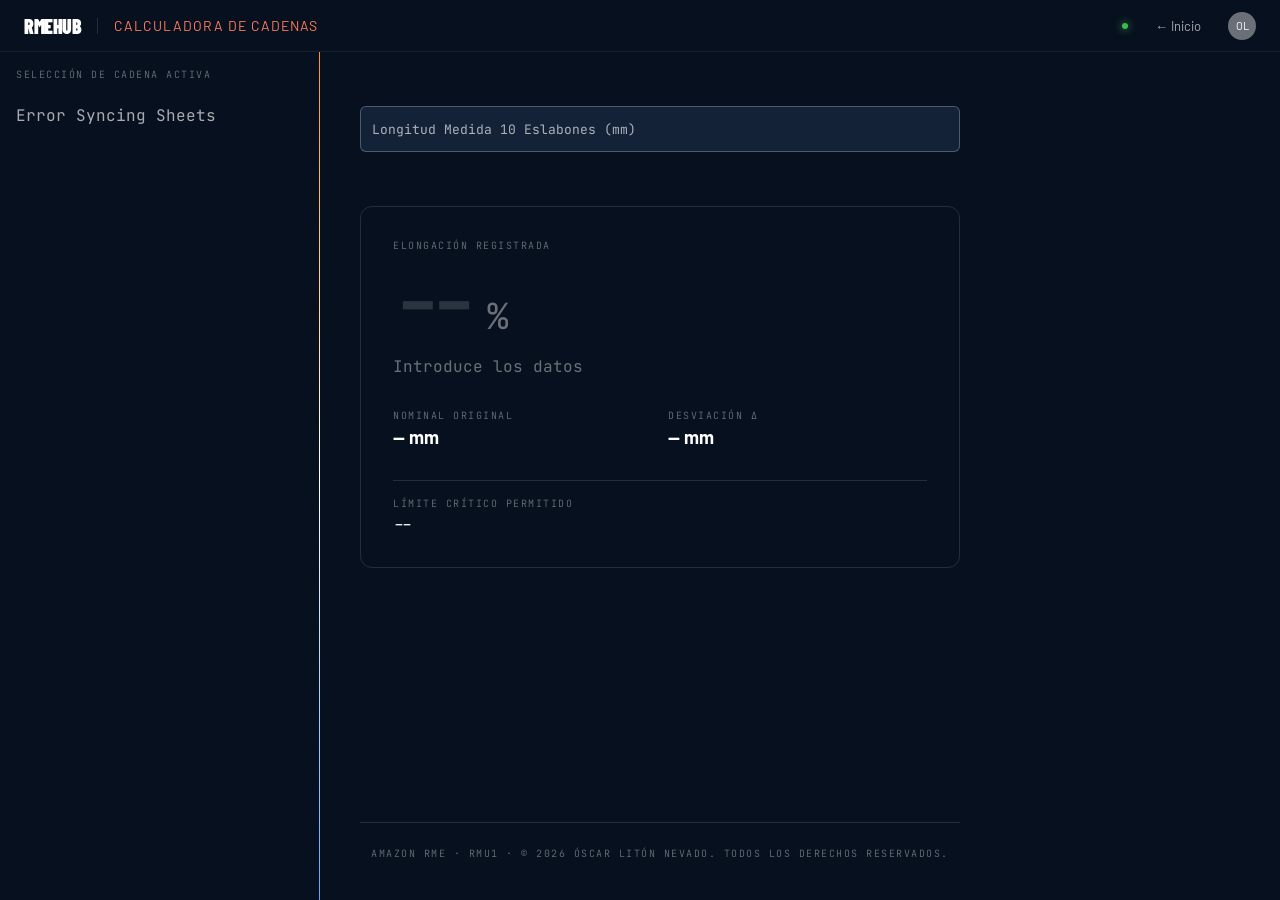
==== cadenas.html @ 81b58d06 "Add files via upload" ====
<!DOCTYPE html>
<html lang="es">
<head>
  <meta charset="UTF-8">
  <meta name="viewport" content="width=device-width, initial-scale=1.0">
  <title>Cadenas | RME Toolkit</title>
  <link rel="stylesheet" href="estilos.css">
</head>
<body>
  <div id="transition" class="page-transition"></div>

  <header class="topbar" style="--tb-color: var(--accent-cadenas)">
    <div class="tb-zone">
      <a href="index.html" class="t-display tb-logo">RMEHub</a>
      <div class="tb-divider"></div>
      <div class="tb-breadcrumb">Calculadora de Cadenas</div>
    </div>
    <div class="tb-zone">
      <div class="status-dot" role="img" aria-label="Base de datos en línea"></div>
      <a href="index.html" class="btn-back">← <span class="back-text">Inicio</span></a>
      <div class="avatar">OL</div>
      <button class="mobile-toggle" onclick="toggleDrawer()" aria-label="Abrir menú">☰</button>
    </div>
  </header>

  <div class="layout-main">
    <aside class="col-left" id="drawer">
      <div class="t-micro" style="padding: 16px 16px 8px 16px;">Selección de Cadena Activa</div>
      <div id="chainListLeft" style="overflow-y: auto; flex: 1;"></div>
    </aside>

    <main class="col-right">
      <div style="max-width: 600px; width: 100%;">
      
        <!-- FICHA DE PARÁMETROS DINÁMICA -->
        <div id="chainParamsPanel" class="result-block" style="display: none; padding: 20px; background: var(--card2); margin-bottom: 24px; border-left: 4px solid var(--accent-cadenas);">
          <div style="display: flex; justify-content: space-between; align-items: flex-start; margin-bottom: 16px;">
            <div>
              <div id="cp-nombre" class="t-heading" style="font-size: 20px; text-transform: uppercase; line-height: 1.2;">--</div>
              <div id="cp-ref" class="t-caption" style="font-size: 12px; letter-spacing: 1px; color: var(--text-disabled); margin-top: 4px;">--</div>
            </div>
            <div class="t-micro" style="background: rgba(255, 122, 92, 0.1); border: 1px solid rgba(255, 122, 92, 0.2); color: var(--accent-cadenas); padding: 4px 8px; border-radius: 4px;">
              BBDD SHEETS
            </div>
          </div>
          <div style="display: grid; grid-template-columns: repeat(3, 1fr); gap: 12px; border-top: 1px solid var(--border); padding-top: 16px;">
            <div>
              <div class="t-micro" style="margin-bottom: 4px;">Nominal (10 Esl.)</div>
              <div id="cp-nom" class="t-heading" style="font-size: 16px;">-- mm</div>
            </div>
            <div>
              <div class="t-micro" style="margin-bottom: 4px;">Límite Aviso</div>
              <div id="cp-warn" class="t-heading" style="font-size: 16px; color: var(--warn);">-- %</div>
            </div>
            <div>
              <div class="t-micro" style="margin-bottom: 4px;">Límite Crítico</div>
              <div id="cp-crit" class="t-heading" style="font-size: 16px; color: var(--crit);">-- %</div>
            </div>
          </div>
        </div>

        <div class="input-group">
          <input type="number" id="measureInput" placeholder=" " required step="0.1" oninput="calculateChain(parseFloat(this.value))">
          <label class="t-caption">Longitud Medida 10 Eslabones (mm)</label>
        </div>
      </div>

      <div id="resultCard" class="result-block state-empty" style="max-width: 600px; width: 100%;">
        <div class="t-micro">Elongación Registrada</div>
        <div style="margin: 16px 0;">
          <span id="resultPct" class="val-main">--</span><span class="val-unit">%</span>
        </div>
        <div id="statusTxt" class="t-caption result-msg">Introduce los datos</div>
        
        <div class="grid-2 section-gap">
          <div>
            <div class="t-micro">Nominal original</div>
            <div id="statNominal" class="t-heading" style="font-size: 18px; margin-top:4px;">-- mm</div>
          </div>
          <div>
            <div class="t-micro">Desviación Δ</div>
            <div id="statDiff" class="t-heading" style="font-size: 18px; margin-top:4px;">-- mm</div>
          </div>
        </div>
        <div class="section-gap" style="border-top: 1px solid var(--border); padding-top: 16px;">
          <div class="t-micro">Límite Crítico Permitido</div>
          <div id="statLimit" class="t-caption" style="margin-top: 4px; color: var(--text-main)">--</div>
        </div>
      </div>
      
      <footer style="margin-top: auto; padding-top: 24px; border-top: 1px solid var(--border); text-align: center; max-width: 600px; width: 100%;">
        <div class="t-micro">Amazon RME · RMU1 · © 2026 Óscar Litón Nevado. Todos los derechos reservados.</div>
      </footer>
    </main>
  </div>

  <script src="main.js"></script>
</body>
</html>
---- estilos.css ----
/* ==========================================================================
   RME TOOLKIT - MASTER PREMIUM INDUSTRIAL DESIGN SYSTEM (V3)
   ========================================================================== */

@import url('https://fonts.googleapis.com/css2?family=Barlow+Condensed:wght=900&family=Barlow:wght=400;700&family=JetBrains+Mono:wght=300;400;700&display=swap');

/* ── 1. CORE SYSTEM VARIABLES & SEMANTIC TOKENS ── */
:root {
  --bg: #07101e;
  --bg-panel: #07101e; 
  --card: #0f1f35;
  --card2: #142238;
  
  /* Robust borders for low/harsh light plant environments */
  --border: rgba(255, 255, 255, 0.12);
  --border-field: rgba(255, 255, 255, 0.25);
  --border2: rgba(255, 255, 255, 0.40);
  
  --text-main: #ffffff;
  --text-muted: rgba(255, 255, 255, 0.65);
  --text-disabled: rgba(255, 255, 255, 0.4);
  
  /* Brand Guidelines */
  --amz: #FF9900;
  
  /* App Modules Color Codes */
  --accent-cadenas: #ff7a5c;
  --accent-correas: #60a5fa;
  --accent-recetas: #FF9900;
  --accent-rollos: #34d399;
  
  /* Semantic Operational States */
  --ok: #3fb950;
  --warn: #d29922;
  --crit: #f85149;
  
  /* Typography Tokens */
  --font-display: 'Barlow Condensed', sans-serif;
  --font-heading: 'Barlow', sans-serif;
  --font-body: 'Barlow', sans-serif;
  --font-mono: 'JetBrains Mono', monospace;
  
  /* Geometry Layout Constraints */
  --topbar-h: 52px;
  --sidebar-w: 320px;
}

/* ── 2. BASE GLOBAL REBOOT & ACCESSIBILITY ── */
*, *::before, *::after {
  box-sizing: border-box;
  margin: 0;
  padding: 0;
}

html, body {
  height: 100%;
  background-color: var(--bg);
  color: var(--text-main);
  font-family: var(--font-body);
  -webkit-font-smoothing: antialiased;
  -moz-osx-font-smoothing: grayscale;
  overflow: hidden;
}

/* Accessible focus rings */
*:focus-visible {
  outline: 2px solid var(--amz);
  outline-offset: 2px;
}

/* Structural scrollbar design tokens */
::-webkit-scrollbar {
  width: 4px;
  height: 4px;
}
::-webkit-scrollbar-track {
  background: transparent;
}
::-webkit-scrollbar-thumb {
  background: var(--border2);
  border-radius: 4px;
}
::-webkit-scrollbar-thumb:hover {
  background: var(--text-muted);
}

/* Hide native numeric spinners for layout density consistency */
input[type="number"]::-webkit-inner-spin-button, 
input[type="number"]::-webkit-outer-spin-button { 
  -webkit-appearance: none; 
  margin: 0; 
}
input[type="number"] {
  -moz-appearance: textfield;
}

/* ── 3. TYPOGRAPHY HIERARCHY CLASSIFICATION ── */
.t-display { font-family: var(--font-display); font-weight: 900; text-transform: uppercase; }
.t-heading { font-family: var(--font-heading); font-weight: 700; color: var(--text-main); }
.t-body    { font-family: var(--font-body); font-weight: 400; color: var(--text-muted); }
.t-caption { font-family: var(--font-mono); font-weight: 400; color: var(--text-muted); }
.t-micro   { font-family: var(--font-mono); font-weight: 300; font-size: 10px; text-transform: uppercase; letter-spacing: 1.5px; color: var(--text-disabled); }

/* ── 4. PORTAL GRID ARCHITECTURE (index.html) ── */
.portal-container {
  display: flex;
  flex-direction: column;
  min-height: 100vh;
  position: relative;
  z-index: 1;
}

.portal-main {
  flex: 1;
  display: flex;
  flex-direction: column;
  justify-content: center;
  align-items: center;
  padding: 40px 24px;
}

.portal-grid {
  display: grid;
  grid-template-columns: repeat(4, 260px);
  gap: 24px;
  margin-top: 48px;
}

.hub-card {
  background: var(--card);
  border: 1px solid var(--border);
  border-radius: 12px;
  padding: 24px;
  text-decoration: none;
  color: inherit;
  display: flex;
  flex-direction: column;
  justify-content: space-between;
  height: 200px;
  position: relative;
  overflow: hidden;
  box-shadow: 0 4px 24px rgba(0,0,0,0.4);
  opacity: 0;
  transform: translateY(16px);
  animation: cardEntry 0.4s cubic-bezier(0.16, 1, 0.3, 1) forwards;
}

@keyframes cardEntry {
  to { opacity: 1; transform: translateY(0); }
}

.stagger-1 { animation-delay: 80ms; }
.stagger-2 { animation-delay: 160ms; }
.stagger-3 { animation-delay: 240ms; }
.stagger-4 { animation-delay: 320ms; }

/* Micro-interaction sweep line */
.hub-card::after {
  content: '';
  position: absolute;
  top: 0; left: -100%;
  width: 100%; height: 100%;
  background: linear-gradient(90deg, transparent, rgba(255,255,255,0.04), transparent);
  transition: transform 0.6s cubic-bezier(0.16, 1, 0.3, 1);
  pointer-events: none;
}

.hub-card:hover {
  border-color: var(--hc);
}

.hub-card:hover::after {
  transform: translateX(200%);
}

.hc-icon {
  color: var(--hc);
  margin-bottom: 16px;
}

.hc-title {
  font-size: 24px;
  line-height: 1.1;
  letter-spacing: -0.5px;
}

.hc-data {
  font-size: 11px;
  color: var(--text-disabled);
  margin-top: auto;
}

.portal-footer {
  padding: 24px;
  border-top: 1px solid var(--border);
  text-align: center;
}

/* ── 5. TOPBAR ARCHITECTURE ── */
.topbar {
  height: var(--topbar-h);
  border-bottom: 1px solid rgba(255,255,255,0.07);
  display: flex;
  align-items: center;
  justify-content: space-between;
  padding: 0 24px;
  background: var(--bg);
  position: relative;
  z-index: 10;
}

.tb-zone {
  display: flex;
  align-items: center;
  gap: 16px;
}

.tb-logo {
  font-size: 20px;
  color: var(--text-main);
  text-decoration: none;
  letter-spacing: -0.5px;
}

.tb-divider {
  width: 1px;
  height: 16px;
  background-color: var(--border);
}

.tb-breadcrumb {
  font-size: 14px;
  text-transform: uppercase;
  letter-spacing: 1px;
  color: var(--tb-color);
}

.status-dot {
  width: 6px;
  height: 6px;
  background-color: var(--ok);
  border-radius: 50%;
  box-shadow: 0 0 8px var(--ok);
  animation: blink 2s infinite ease-in-out;
}

@keyframes blink {
  0%, 100% { opacity: 0.4; }
  50% { opacity: 1; }
}

.btn-back {
  color: var(--text-muted);
  text-decoration: none;
  font-size: 13px;
  padding: 4px 10px;
  border: 1px solid transparent;
  border-radius: 6px;
  transition: all 0.15s ease;
}

.btn-back:hover {
  border-color: var(--border2);
  color: var(--text-main);
}

.avatar {
  width: 28px;
  height: 28px;
  border-radius: 50%;
  background-color: var(--border2);
  display: flex;
  align-items: center;
  justify-content: center;
  font-size: 11px;
  color: var(--text-main);
}

/* ── 6. DUAL COLUMN LAYOUT ── */
.layout-main {
  display: flex;
  height: calc(100vh - var(--topbar-h));
  position: relative;
}

.col-left {
  width: var(--sidebar-w);
  flex-shrink: 0;
  display: flex;
  flex-direction: column;
  border-right: 1px solid rgba(255,255,255,0.06);
  position: relative;
  background-color: var(--bg);
}

/* Light-ray structural accent line */
.col-left::after {
  content: '';
  position: absolute;
  top: 0; right: -1px; bottom: 0;
  width: 1px;
  background: linear-gradient(to bottom, #FF9900, #ffffff, #60a5fa);
  pointer-events: none;
}

.col-right {
  flex: 1;
  padding: 40px;
  overflow-y: auto;
  display: flex;
  flex-direction: column;
  gap: 32px;
  background-color: var(--bg);
}

/* ── 7. MICRO-INTERACTIONS & FLOATING LABELS ── */
.input-group {
  position: relative;
  margin-top: 14px; 
  margin-bottom: 22px;
}

.input-group input, 
.input-group select {
  width: 100%;
  background-color: var(--card2); 
  border: 1px solid var(--border-field); 
  border-radius: 6px;
  padding: 18px 12px 8px 12px;
  color: var(--text-main);
  font-family: var(--font-mono);
  font-size: 14px;
  outline: none;
  position: relative;
  z-index: 1; 
  transition: border-color 0.2s ease, box-shadow 0.2s ease;
}

.input-group select {
  -webkit-appearance: none;
  appearance: none;
  cursor: pointer;
  background-image: url("data:image/svg+xml;charset=UTF-8,%3Csvg width='14' height='14' viewBox='0 0 24 24' fill='none' stroke='%237a90a8' stroke-width='2.5' stroke-linecap='round' stroke-linejoin='round'%3E%3Cpath d='M6 9l6 6 6-6'/%3E%3C/svg%3E");
  background-repeat: no-repeat;
  background-position: right 14px center;
  padding-right: 36px;
}

.input-group select option {
  background-color: var(--card);
  color: var(--text-main);       
  font-family: var(--font-mono);
  padding: 12px;
}

.input-group input:focus, 
.input-group select:focus {
  border-color: var(--amz);
  box-shadow: 0 0 0 1px var(--amz);
  z-index: 2; 
}

.input-group label {
  position: absolute;
  left: 12px;
  top: 15px;
  color: var(--text-muted);
  pointer-events: none;
  transition: all 0.2s cubic-bezier(0.16, 1, 0.3, 1);
  font-size: 13px;
  z-index: 10; 
}

.input-group input:focus ~ label,
.input-group input:not(:placeholder-shown) ~ label,
.input-group select:focus ~ label,
.input-group select:valid ~ label {
  top: -8px;
  left: 8px;
  font-size: 10px;
  background-color: var(--bg); 
  padding: 0 6px;
  color: var(--amz);
  font-weight: 700;
  letter-spacing: 0.5px;
  border-radius: 4px;
  line-height: 1;
}

.btn-action {
  width: 100%;
  background: transparent;
  border: 1px solid var(--border2);
  border-radius: 6px;
  color: var(--text-main);
  padding: 14px;
  font-size: 12px;
  letter-spacing: 1px;
  font-weight: 700;
  cursor: pointer;
  transition: transform 0.1s cubic-bezier(0.25, 1, 0.5, 1), border-color 0.2s;
}
.btn-action:hover {
  border-color: var(--text-main);
}
.btn-action:active {
  transform: scale(0.97);
}

/* ── 8. VALUE DISPLAY & STATUS BLOCKS ── */
.val-main {
  font-family: var(--font-mono);
  font-weight: 700;
  font-size: 72px;
  line-height: 1;
  transition: color 300ms ease;
}

.val-unit {
  font-family: var(--font-mono);
  font-size: 36px;
  color: var(--text-disabled);
  margin-left: 8px;
}

.result-block {
  padding: 32px;
  border-radius: 12px;
  border: 1px solid var(--border);
  transition: all 300ms ease;
}

/* Engine Mapping Matrix states */
.state-empty .val-main { color: rgba(255, 255, 255, 0.15); }
.state-empty .result-msg { color: var(--text-disabled); }

.state-loading {
  position: relative;
  overflow: hidden;
  background: rgba(255,255,255,0.01);
}
.state-loading::before {
  content: '';
  position: absolute;
  inset: 0;
  background: linear-gradient(90deg, transparent, rgba(255,255,255,0.04), transparent);
  animation: skeleton 1.2s infinite linear;
}
@keyframes skeleton {
  0% { transform: translateX(-100%); }
  100% { transform: translateX(100%); }
}

.state-ok {
  background-color: rgba(63, 185, 80, 0.05);
  border-color: transparent;
}
.state-ok .val-main { color: var(--ok); }

/* NEW: State Warning for intermediate levels (Yellow) */
.state-warn {
  background-color: rgba(210, 153, 34, 0.05);
  border-color: rgba(210, 153, 34, 0.25);
}
.state-warn .val-main { color: var(--warn); }
.state-warn .result-msg { color: var(--warn); }

.state-crit {
  border-color: var(--crit);
  animation: critBorder 1.5s infinite ease-in-out;
}
.state-crit .val-main { color: var(--crit); }
.state-crit .result-msg { color: var(--crit); font-weight: 700; letter-spacing: 2px; }

@keyframes critBorder {
  0%, 100% { box-shadow: 0 0 0 0px rgba(248,81,73,0.2); }
  50% { box-shadow: 0 0 0 4px rgba(248,81,73,0.2); }
}

/* ── 9. RECETAS MODULE GRID ── */
.compact-row {
  height: 48px;
  display: flex;
  align-items: center;
  gap: 12px;
  padding: 0 16px;
  cursor: pointer;
  border-bottom: 1px solid var(--border);
  transition: all 0.15s ease;
}

.compact-row:hover {
  background-color: rgba(255,255,255,0.02);
}

.compact-row.active {
  border-left: 4px solid var(--band-color);
  background-color: rgba(255,255,255,0.04);
}

.color-dot {
  width: 8px;
  height: 8px;
  border-radius: 50%;
  background-color: var(--dot-color);
}

/* ── 10. LAYOUT COMPONENT GRID MATRIX ── */
.grid-2 { display: grid; grid-template-columns: 1fr 1fr; gap: 16px; }
.grid-stats { display: grid; grid-template-columns: repeat(auto-fit, minmax(140px, 1fr)); gap: 16px; }
.section-gap { margin-top: 32px; }

/* ── 11. ADAPTIVE TABLET/MOBILE RESPONSIVE DRAWER ── */
.mobile-toggle { display: none; background: none; border: none; color: white; font-size: 20px; cursor: pointer; }

@media (max-width: 900px) {
  .mobile-toggle { display: block; }
  .btn-back .back-text { display: none; }
  .tb-breadcrumb { font-size: 12px; }
  
  .col-left {
    position: absolute;
    top: 0; bottom: 0; left: 0;
    z-index: 100;
    background: var(--bg);
    transform: translateX(-100%);
    transition: transform 0.3s cubic-bezier(0.16, 1, 0.3, 1);
  }
  
  .layout-main.drawer-open .col-left {
    transform: translateX(0);
  }
  
  .portal-grid {
    grid-template-columns: 1fr 1fr;
    max-width: 560px;
  }
}

@media (max-width: 600px) {
  .portal-grid {
    grid-template-columns: 1fr;
  }
}

/* ── 12. HIGH-FIDELITY PRINT PERFORMANCE ── */
@media print {
  body, html {
    background: #ffffff !important;
    color: #000000 !important;
    overflow: visible !important;
  }
  .topbar, .col-left, .mobile-toggle {
    display: none !important;
  }
  .col-right {
    padding: 0 !important;
  }
  .result-block {
    border: 1px solid #000000 !important;
    background: transparent !important;
  }
  .val-main {
    color: #000000 !important;
  }
}

/* Seamless view changes */
.page-transition {
  position: fixed; inset: 0; background: #000000; z-index: 9999;
  pointer-events: none; opacity: 1; transition: opacity 0.35s ease-in-out;
}
.page-transition.fade-out { opacity: 0; }
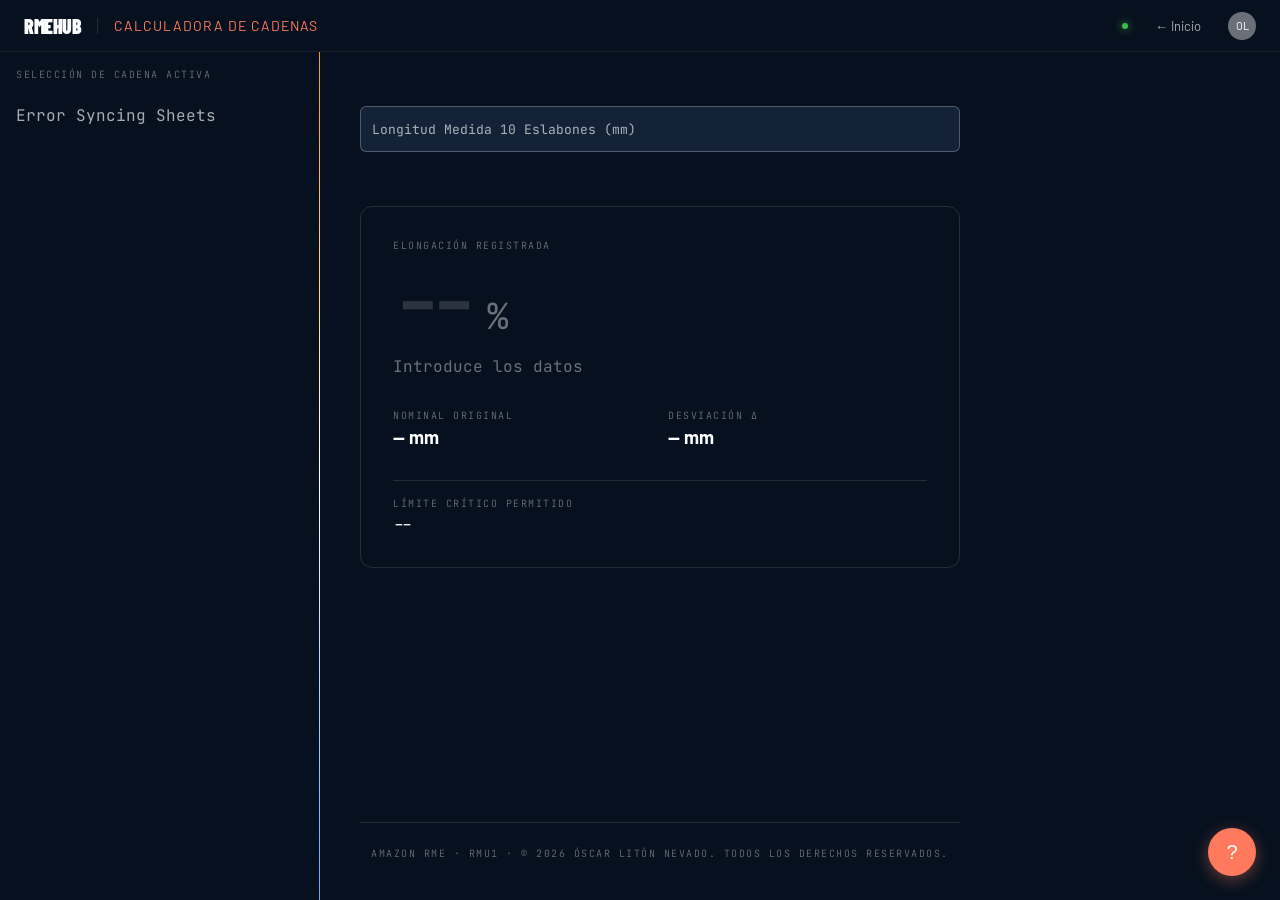
==== commit d2723dd0: "Add files via upload" ====
--- a/cadenas.html
+++ b/cadenas.html
@@ -96,4 +96,131 @@
 
   <script src="main.js"></script>
 </body>
-</html>+</html>
+<style>
+/* ── HELP PANEL ── */
+.help-fab { position: fixed; bottom: 24px; right: 24px; width: 48px; height: 48px; border-radius: 50%; background: var(--accent-cadenas); border: none; color: white; font-size: 20px; cursor: pointer; z-index: 200; box-shadow: 0 4px 16px rgba(255,122,92,0.4); transition: transform 0.2s; display: flex; align-items: center; justify-content: center; }
+.help-fab:hover { transform: scale(1.1); }
+.help-overlay { position: fixed; inset: 0; background: rgba(0,0,0,0.5); z-index: 300; opacity: 0; pointer-events: none; transition: opacity 0.3s; }
+.help-overlay.open { opacity: 1; pointer-events: all; }
+.help-panel { position: fixed; right: 0; top: 0; bottom: 0; width: min(420px, 100vw); background: var(--bg); border-left: 1px solid var(--border); z-index: 400; transform: translateX(100%); transition: transform 0.35s cubic-bezier(0.16,1,0.3,1); overflow-y: auto; display: flex; flex-direction: column; }
+.help-panel.open { transform: translateX(0); }
+.help-header { padding: 20px 20px 16px; border-bottom: 1px solid var(--border); display: flex; align-items: center; justify-content: space-between; background: var(--card); flex-shrink: 0; }
+.help-header h2 { font-family: var(--font-display); font-size: 20px; font-weight: 900; text-transform: uppercase; color: var(--accent-cadenas); }
+.help-close { background: none; border: 1px solid var(--border); color: var(--text-muted); width: 32px; height: 32px; border-radius: 6px; cursor: pointer; font-size: 16px; display: flex; align-items: center; justify-content: center; }
+.help-close:hover { border-color: var(--crit); color: var(--crit); }
+.help-body { padding: 20px; display: flex; flex-direction: column; gap: 16px; }
+.help-section { background: var(--card); border: 1px solid var(--border); border-radius: 10px; overflow: hidden; }
+.help-section-header { padding: 12px 16px; border-bottom: 1px solid var(--border); display: flex; align-items: center; gap: 10px; cursor: pointer; user-select: none; }
+.help-section-header span { font-family: var(--font-mono); font-size: 10px; text-transform: uppercase; letter-spacing: 1.5px; color: var(--text-disabled); }
+.help-section-header h3 { font-family: var(--font-display); font-size: 15px; font-weight: 900; text-transform: uppercase; color: var(--text-main); flex: 1; }
+.help-section-body { padding: 16px; font-family: var(--font-body); font-size: 13px; color: var(--text-muted); line-height: 1.7; }
+.help-section-body ul { margin-left: 14px; }
+.help-section-body li { margin-bottom: 5px; }
+.help-section-body strong { color: var(--amz); }
+.help-alert { padding: 10px 14px; border-radius: 6px; margin: 8px 0; font-size: 12px; line-height: 1.5; border-left: 3px solid; }
+.help-alert.danger { background: rgba(248,81,73,0.08); border-color: var(--crit); color: #fca5a5; }
+.help-alert.warning { background: rgba(210,153,34,0.08); border-color: var(--warn); color: #fcd34d; }
+.help-alert.info { background: rgba(96,165,250,0.08); border-color: #60a5fa; color: #93c5fd; }
+.help-table { width: 100%; border-collapse: collapse; margin-top: 8px; font-size: 12px; }
+.help-table th { background: var(--card2); padding: 8px 10px; text-align: left; font-family: var(--font-mono); font-size: 9px; text-transform: uppercase; letter-spacing: 1px; color: var(--accent-cadenas); border-bottom: 1px solid var(--border); }
+.help-table td { padding: 8px 10px; border-bottom: 1px solid var(--border); color: var(--text-muted); }
+.help-table td strong { color: var(--text-main); }
+.help-table tr:last-child td { border-bottom: none; }
+.step-num { display: inline-flex; align-items: center; justify-content: center; width: 20px; height: 20px; border-radius: 50%; background: var(--accent-cadenas); color: #000; font-size: 10px; font-weight: 700; flex-shrink: 0; margin-right: 8px; }
+</style>
+
+<!-- HELP FAB -->
+<button class="help-fab" onclick="toggleHelp()" title="Ayuda técnica">?</button>
+
+<!-- OVERLAY -->
+<div class="help-overlay" id="helpOverlay" onclick="toggleHelp()"></div>
+
+<!-- PANEL -->
+<div class="help-panel" id="helpPanel">
+  <div class="help-header">
+    <h2>📖 Guía · Cadenas</h2>
+    <button class="help-close" onclick="toggleHelp()">✕</button>
+  </div>
+  <div class="help-body">
+
+    <!-- CÓMO USAR -->
+    <div class="help-section">
+      <div class="help-section-header">
+        <span>01</span><h3>Cómo usar la calculadora</h3>
+      </div>
+      <div class="help-section-body">
+        <ul>
+          <li><span class="step-num">1</span>Selecciona el tipo de cadena en el panel izquierdo.</li>
+          <li><span class="step-num">2</span>Mide <strong>10 eslabones consecutivos</strong> con calibre en la cadena bajo tensión.</li>
+          <li><span class="step-num">3</span>Introduce la medición en mm en el campo de entrada.</li>
+          <li><span class="step-num">4</span>El resultado aparece automáticamente con el estado de la cadena.</li>
+        </ul>
+        <div class="help-alert info"><strong>💡 TIP DE MEDICIÓN</strong>Medir siempre en el tramo de cadena bajo carga, no en el tramo libre. Evita medir cerca de los empalmes.</div>
+      </div>
+    </div>
+
+    <!-- ESTADOS -->
+    <div class="help-section">
+      <div class="help-section-header">
+        <span>02</span><h3>Interpretación de resultados</h3>
+      </div>
+      <div class="help-section-body">
+        <table class="help-table">
+          <thead><tr><th>Estado</th><th>Color</th><th>Acción</th></tr></thead>
+          <tbody>
+            <tr><td><strong>Óptimo</strong></td><td>Verde</td><td>Sin intervención requerida</td></tr>
+            <tr><td><strong>Alerta</strong></td><td>Amarillo</td><td>Planificar sustitución</td></tr>
+            <tr><td><strong>CRÍTICO</strong></td><td>Rojo parpadeante</td><td><strong>Sustituir inmediatamente</strong></td></tr>
+          </tbody>
+        </table>
+      </div>
+    </div>
+
+    <!-- DATOS TÉCNICOS -->
+    <div class="help-section">
+      <div class="help-section-header">
+        <span>03</span><h3>Referencia técnica · Espirales</h3>
+      </div>
+      <div class="help-section-body">
+        <table class="help-table">
+          <thead><tr><th>Parámetro</th><th>Valor</th></tr></thead>
+          <tbody>
+            <tr><td>Medida nominal (10 esl.)</td><td><strong>381.2 mm</strong></td></tr>
+            <tr><td>Límite aviso</td><td><strong>384.0 mm (≈+0.7%)</strong></td></tr>
+            <tr><td>Límite crítico</td><td><strong>387.0 mm (≈+1.5%)</strong></td></tr>
+            <tr><td>Herramienta medición</td><td>Calibre digital o pie de rey</td></tr>
+            <tr><td>Punto de medición</td><td>Tramo bajo carga</td></tr>
+            <tr><td>Frecuencia control</td><td>Preventivo periódico</td></tr>
+          </tbody>
+        </table>
+        <div class="help-alert warning"><strong>⚠️ SUSTITUCIÓN</strong>Al alcanzar el límite crítico, la cadena puede saltar de los sprockets causando daños graves en el equipo y riesgo para el técnico.</div>
+      </div>
+    </div>
+
+    <!-- PROCEDIMIENTO -->
+    <div class="help-section">
+      <div class="help-section-header">
+        <span>04</span><h3>Protocolo de medición</h3>
+      </div>
+      <div class="help-section-body">
+        <ul>
+          <li>LOTO eléctrico antes de acceder a la cadena.</li>
+          <li>Limpiar el tramo a medir de grasa y suciedad.</li>
+          <li>Medir siempre los <strong>mismos 10 eslabones</strong> marcados (consistencia).</li>
+          <li>Registrar el valor en el sistema de tracking.</li>
+          <li>Si supera el aviso: <strong>informar al responsable</strong> y programar sustitución.</li>
+        </ul>
+        <div class="help-alert danger"><strong>🔴 NUNCA</strong>No medir con la máquina en marcha. No introducir herramientas en zonas de paso de cadena sin LOTO aplicado.</div>
+      </div>
+    </div>
+
+  </div>
+</div>
+
+<script>
+function toggleHelp() {
+  document.getElementById('helpPanel').classList.toggle('open');
+  document.getElementById('helpOverlay').classList.toggle('open');
+}
+</script>
